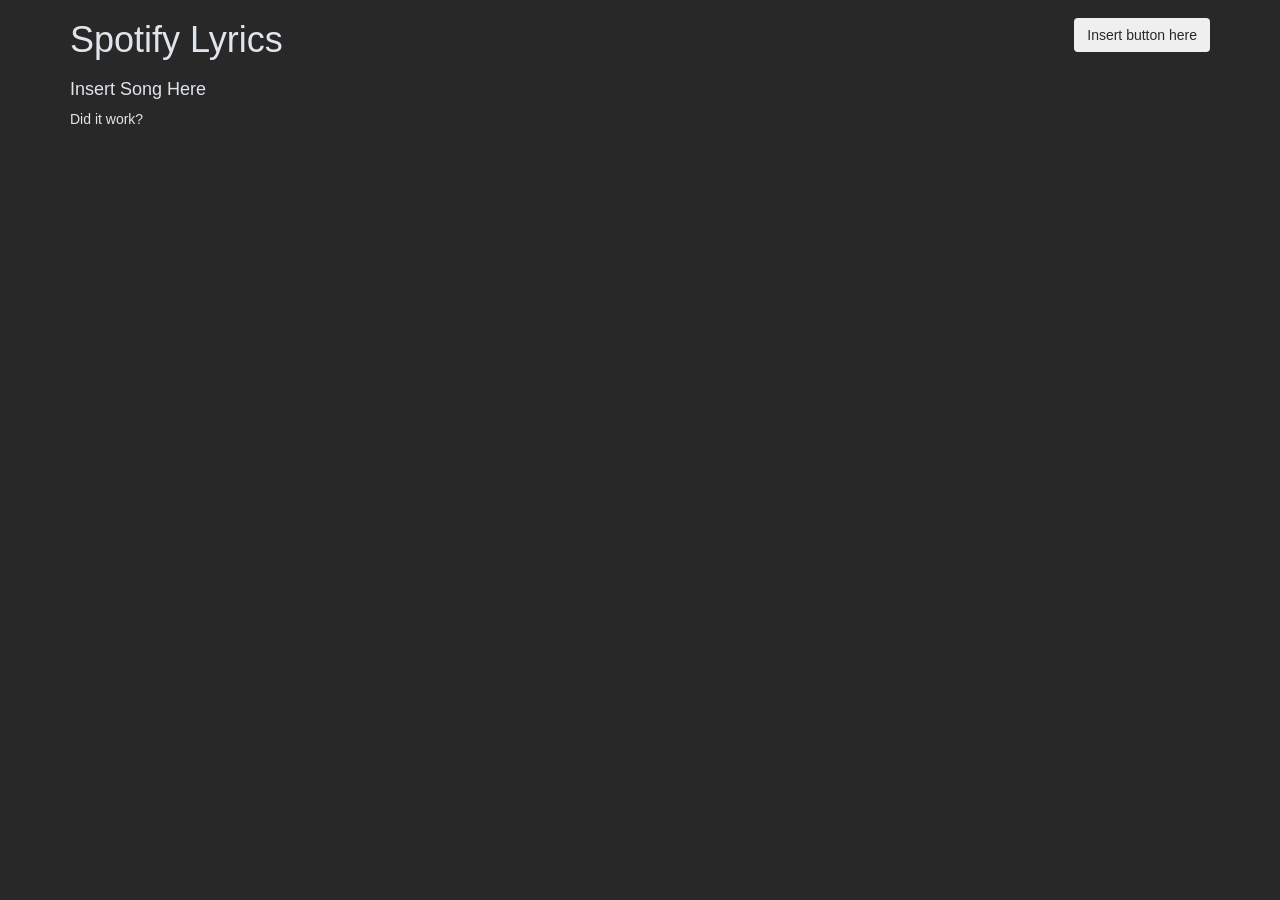
==== index.html @ 49e255c4 "Further Testing" ====
<!DOCTYPE html>
<html lang="en-us">
  <head>
    <title>
      Zynh's Git.io
    </title>

    <meta charset="utf-8">

    <!-- Mobile First, don't know if it works tbh -->
    <meta name="viewport" content="width=device-width, initial-scale=1">

    <link rel="stylesheet" href="https://maxcdn.bootstrapcdn.com/bootstrap/3.4.1/css/bootstrap.min.css">
    <link rel="stylesheet" href="./css/hackyalignment.css">
    <link rel="stylesheet" href="./css/colorshenanigans.css">
    <script src="https://ajax.googleapis.com/ajax/libs/jquery/3.5.1/jquery.min.js"></script>
    <script src="https://maxcdn.bootstrapcdn.com/bootstrap/3.4.1/js/bootstrap.min.js"></script>

  </head>

  <body style="background-color:#282828">
  <div class="container">
    <div class="row vertical-align"> <!--
      ^--  Additional class -->
      <div class="col-xs-4">
        <h1>Spotify Lyrics</h1>
      </div>
      <div class="col-xs-8 text-right">
        <button type="button" class="btn tdark">Insert button here</button>
      </div>
    </div>
    <div class="row">
      <div class="col-xs-12">
        <h4 id="Title">Insert Song Here</h2>
        <p id="Lyrics"></p>
      </div>
    </div>
  </div>
  </body>

  <script src="./js/Test.js"></script>
</html>
---- css/hackyalignment.css ----
.vertical-align {
    display: flex;
    align-items: center;
  }
---- css/colorshenanigans.css ----
body {
    color: #e0e5eb;
}

.tdark {
    color: #282828
}
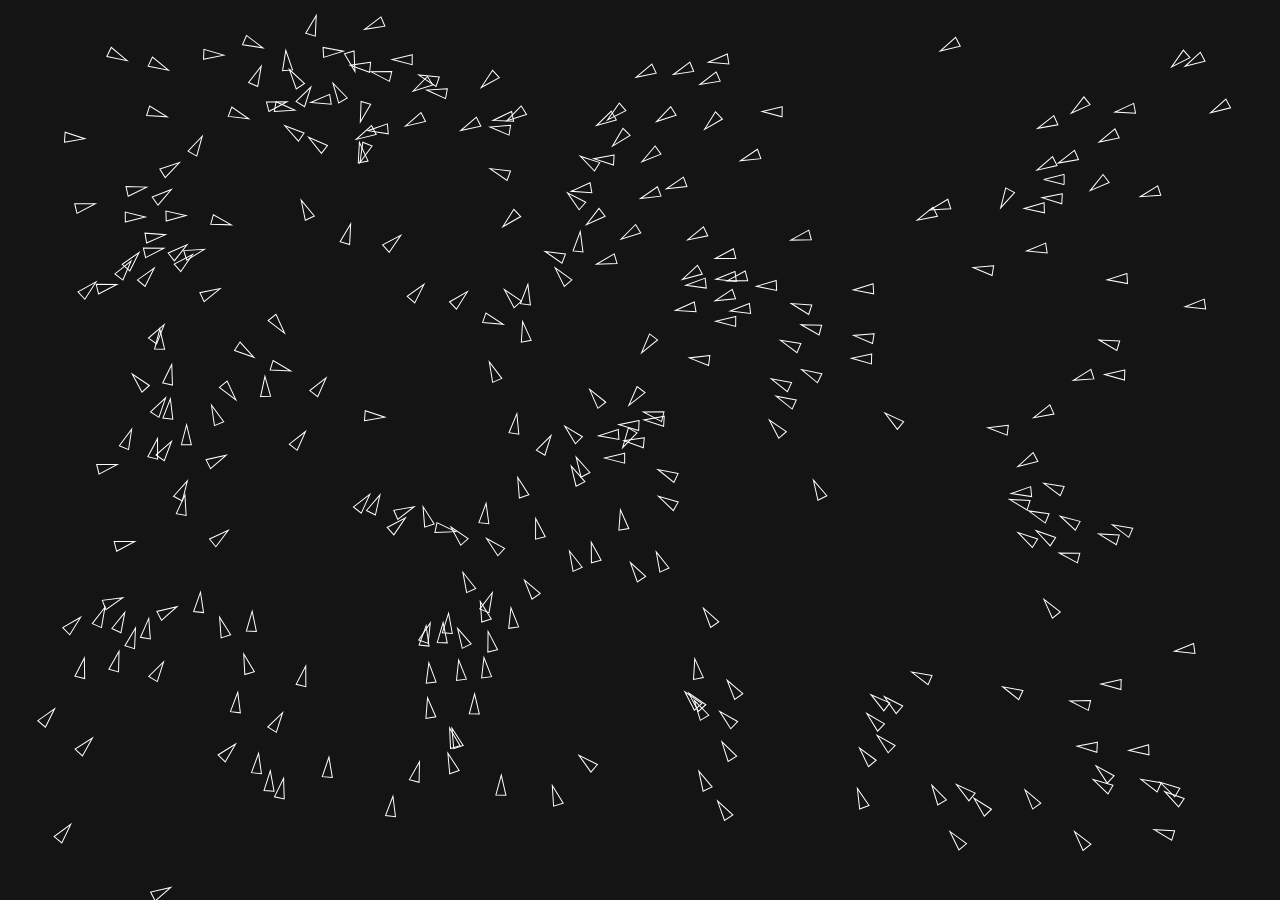
==== commit 853984be: "Testing Again" ====
--- a/index.html
+++ b/index.html
@@ -1,42 +1,19 @@
 <!DOCTYPE html>
-<html lang="en-us">
+<html lang="en">
   <head>
-    <title>
-      Zynh's Git.io
-    </title>
+    <meta charset="utf-8" />
+    <meta name="viewport" content="width=device-width, initial-scale=1.0">
 
-    <meta charset="utf-8">
+    <title>Sketch</title>
 
-    <!-- Mobile First, don't know if it works tbh -->
-    <meta name="viewport" content="width=device-width, initial-scale=1">
+    <link rel="stylesheet" type="text/css" href="style.css">
 
-    <link rel="stylesheet" href="https://maxcdn.bootstrapcdn.com/bootstrap/3.4.1/css/bootstrap.min.css">
-    <link rel="stylesheet" href="./css/hackyalignment.css">
-    <link rel="stylesheet" href="./css/colorshenanigans.css">
-    <script src="https://ajax.googleapis.com/ajax/libs/jquery/3.5.1/jquery.min.js"></script>
-    <script src="https://maxcdn.bootstrapcdn.com/bootstrap/3.4.1/js/bootstrap.min.js"></script>
-
+    <script src="libraries/p5.min.js"></script>
+    <script src="libraries/p5.sound.min.js"></script>
   </head>
 
-  <body style="background-color:#282828">
-  <div class="container">
-    <div class="row vertical-align"> <!--
-      ^--  Additional class -->
-      <div class="col-xs-4">
-        <h1>Spotify Lyrics</h1>
-      </div>
-      <div class="col-xs-8 text-right">
-        <button type="button" class="btn tdark">Insert button here</button>
-      </div>
-    </div>
-    <div class="row">
-      <div class="col-xs-12">
-        <h4 id="Title">Insert Song Here</h2>
-        <p id="Lyrics"></p>
-      </div>
-    </div>
-  </div>
+  <body>
+    <script src="sketch.js"></script>
+    <script src="classes/boid.js"></script>
   </body>
-
-  <script src="./js/Test.js"></script>
 </html>
--- a/style.css
+++ b/style.css
@@ -0,0 +1,8 @@
+html, body {
+  margin: 0;
+  padding: 0;
+}
+
+canvas {
+  display: block;
+}
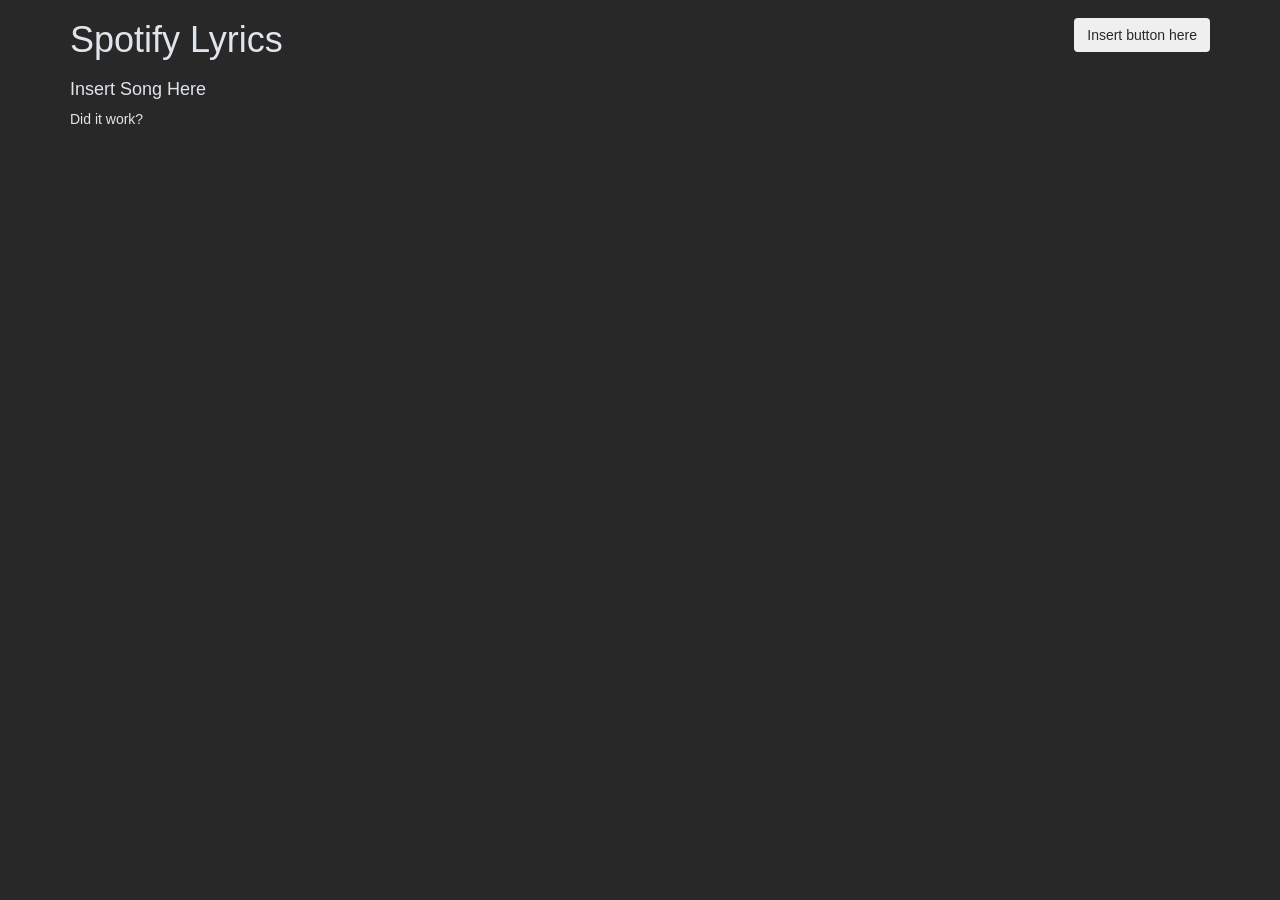
==== commit 00898562: "Revert "Testing Again" This reverts commit 853984bedd20b216fec701b8f6784100d59f37e8." ====
--- a/index.html
+++ b/index.html
@@ -1,19 +1,42 @@
 <!DOCTYPE html>
-<html lang="en">
+<html lang="en-us">
   <head>
-    <meta charset="utf-8" />
-    <meta name="viewport" content="width=device-width, initial-scale=1.0">
+    <title>
+      Zynh's Git.io
+    </title>
 
-    <title>Sketch</title>
+    <meta charset="utf-8">
 
-    <link rel="stylesheet" type="text/css" href="style.css">
+    <!-- Mobile First, don't know if it works tbh -->
+    <meta name="viewport" content="width=device-width, initial-scale=1">
 
-    <script src="libraries/p5.min.js"></script>
-    <script src="libraries/p5.sound.min.js"></script>
+    <link rel="stylesheet" href="https://maxcdn.bootstrapcdn.com/bootstrap/3.4.1/css/bootstrap.min.css">
+    <link rel="stylesheet" href="./css/hackyalignment.css">
+    <link rel="stylesheet" href="./css/colorshenanigans.css">
+    <script src="https://ajax.googleapis.com/ajax/libs/jquery/3.5.1/jquery.min.js"></script>
+    <script src="https://maxcdn.bootstrapcdn.com/bootstrap/3.4.1/js/bootstrap.min.js"></script>
+
   </head>
 
-  <body>
-    <script src="sketch.js"></script>
-    <script src="classes/boid.js"></script>
+  <body style="background-color:#282828">
+  <div class="container">
+    <div class="row vertical-align"> <!--
+      ^--  Additional class -->
+      <div class="col-xs-4">
+        <h1>Spotify Lyrics</h1>
+      </div>
+      <div class="col-xs-8 text-right">
+        <button type="button" class="btn tdark">Insert button here</button>
+      </div>
+    </div>
+    <div class="row">
+      <div class="col-xs-12">
+        <h4 id="Title">Insert Song Here</h2>
+        <p id="Lyrics"></p>
+      </div>
+    </div>
+  </div>
   </body>
+
+  <script src="./js/Test.js"></script>
 </html>
--- a/css/hackyalignment.css
+++ b/css/hackyalignment.css
@@ -0,0 +1,4 @@
+.vertical-align {
+    display: flex;
+    align-items: center;
+  }
--- a/css/colorshenanigans.css
+++ b/css/colorshenanigans.css
@@ -0,0 +1,7 @@
+body {
+    color: #e0e5eb;
+}
+
+.tdark {
+    color: #282828
+}
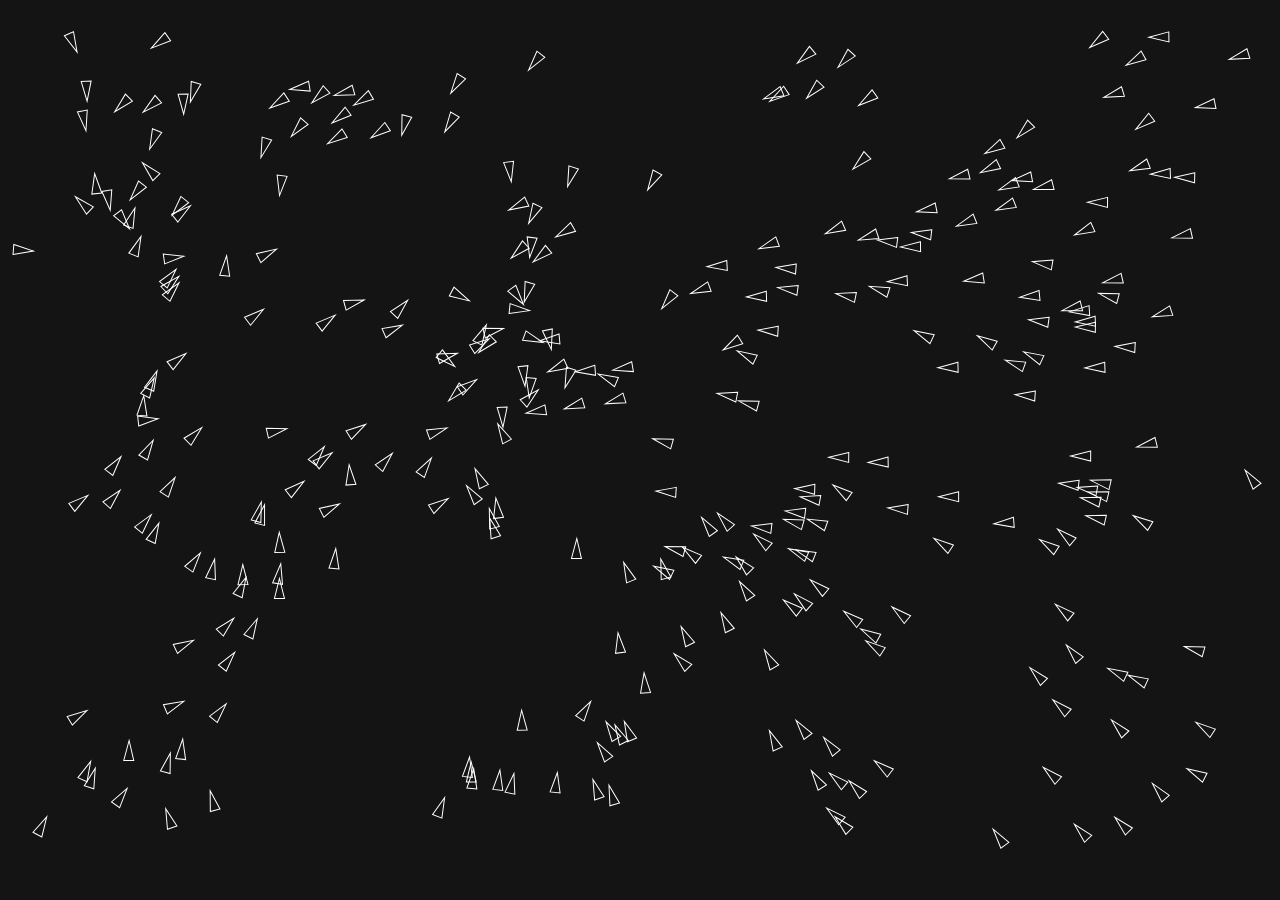
==== commit 203eb6dd: "Testing again again" ====
--- a/index.html
+++ b/index.html
@@ -1,42 +1,19 @@
 <!DOCTYPE html>
-<html lang="en-us">
+<html lang="en">
   <head>
-    <title>
-      Zynh's Git.io
-    </title>
+    <meta charset="utf-8" />
+    <meta name="viewport" content="width=device-width, initial-scale=1.0">
 
-    <meta charset="utf-8">
+    <title>Sketch</title>
 
-    <!-- Mobile First, don't know if it works tbh -->
-    <meta name="viewport" content="width=device-width, initial-scale=1">
+    <link rel="stylesheet" type="text/css" href="style.css">
 
-    <link rel="stylesheet" href="https://maxcdn.bootstrapcdn.com/bootstrap/3.4.1/css/bootstrap.min.css">
-    <link rel="stylesheet" href="./css/hackyalignment.css">
-    <link rel="stylesheet" href="./css/colorshenanigans.css">
-    <script src="https://ajax.googleapis.com/ajax/libs/jquery/3.5.1/jquery.min.js"></script>
-    <script src="https://maxcdn.bootstrapcdn.com/bootstrap/3.4.1/js/bootstrap.min.js"></script>
-
+    <script src="libraries/p5.min.js"></script>
+    <script src="libraries/p5.sound.min.js"></script>
   </head>
 
-  <body style="background-color:#282828">
-  <div class="container">
-    <div class="row vertical-align"> <!--
-      ^--  Additional class -->
-      <div class="col-xs-4">
-        <h1>Spotify Lyrics</h1>
-      </div>
-      <div class="col-xs-8 text-right">
-        <button type="button" class="btn tdark">Insert button here</button>
-      </div>
-    </div>
-    <div class="row">
-      <div class="col-xs-12">
-        <h4 id="Title">Insert Song Here</h2>
-        <p id="Lyrics"></p>
-      </div>
-    </div>
-  </div>
+  <body>
+    <script src="sketch.js"></script>
+    <script src="classes/boid.js"></script>
   </body>
-
-  <script src="./js/Test.js"></script>
 </html>
--- a/style.css
+++ b/style.css
@@ -0,0 +1,8 @@
+html, body {
+  margin: 0;
+  padding: 0;
+}
+
+canvas {
+  display: block;
+}
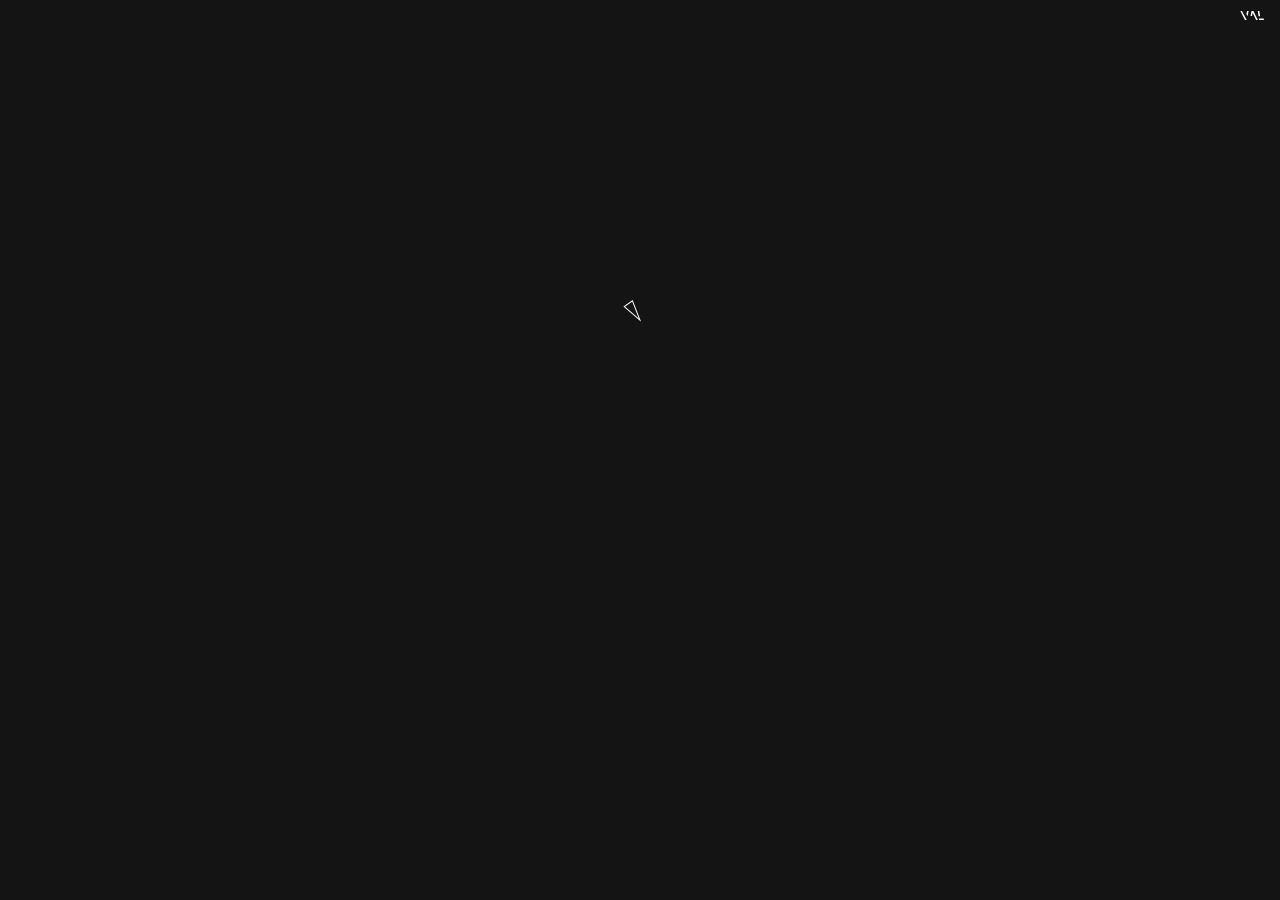
==== commit f21dd002: "Reverts Reverts" ====
--- a/index.html
+++ b/index.html
@@ -9,7 +9,7 @@
     <link rel="stylesheet" type="text/css" href="style.css">
 
     <script src="libraries/p5.min.js"></script>
-    <script src="libraries/p5.sound.min.js"></script>
+    <script src="classes/userProperties.js"></script>
   </head>
 
   <body>
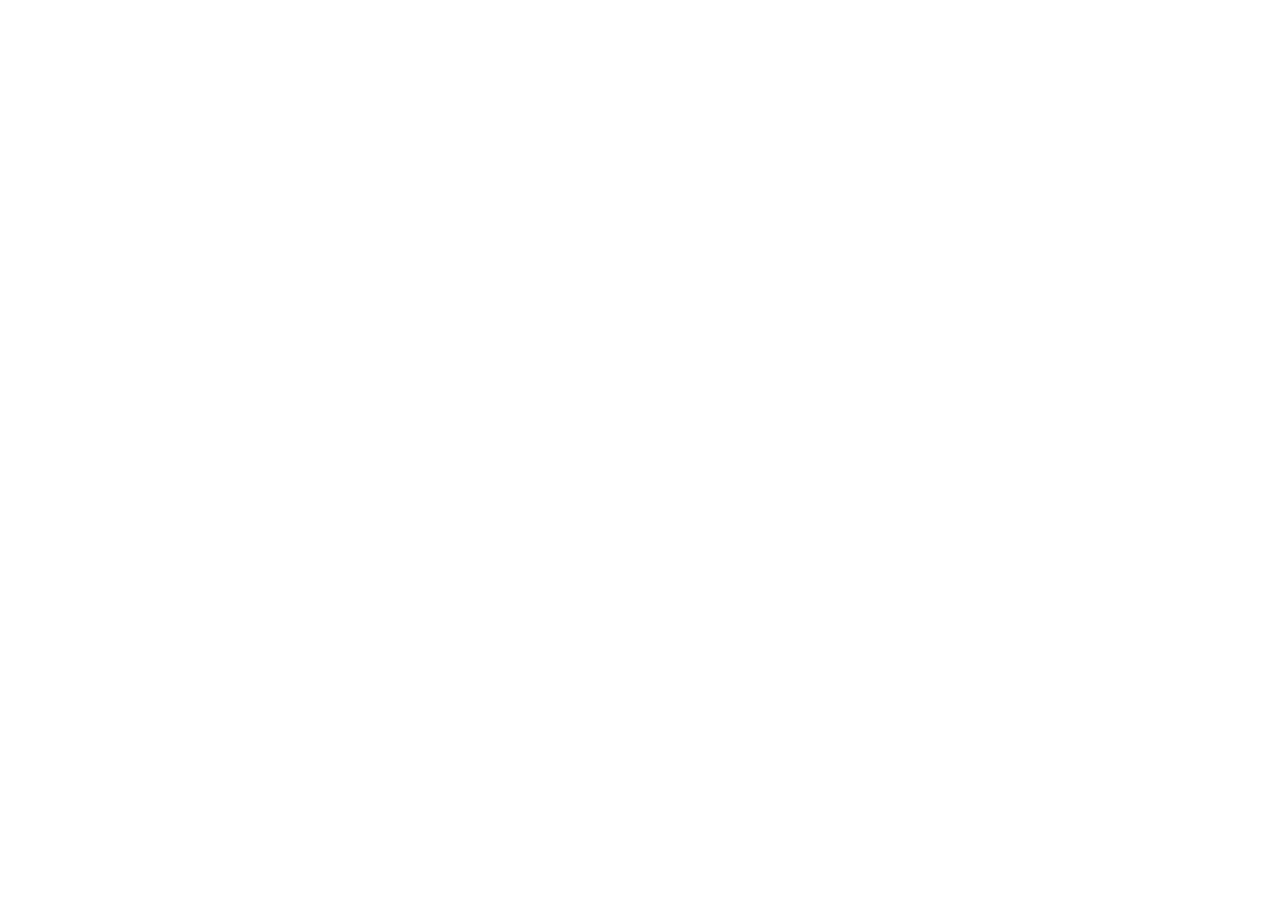
==== commit e888815a: "CPU Profiling shenanigans" ====
--- a/index.html
+++ b/index.html
@@ -7,8 +7,10 @@
     <title>Sketch</title>
 
     <link rel="stylesheet" type="text/css" href="style.css">
-
-    <script src="libraries/p5.min.js"></script>
+    
+    <!-- cloudfare is for profiling -->
+    <script src="https://cdnjs.cloudflare.com/ajax/libs/p5.js/1.3.1/p5.js"></script>
+    <!--<script src="libraries/p5.min.js"></script>-->
     <script src="classes/userProperties.js"></script>
   </head>
 
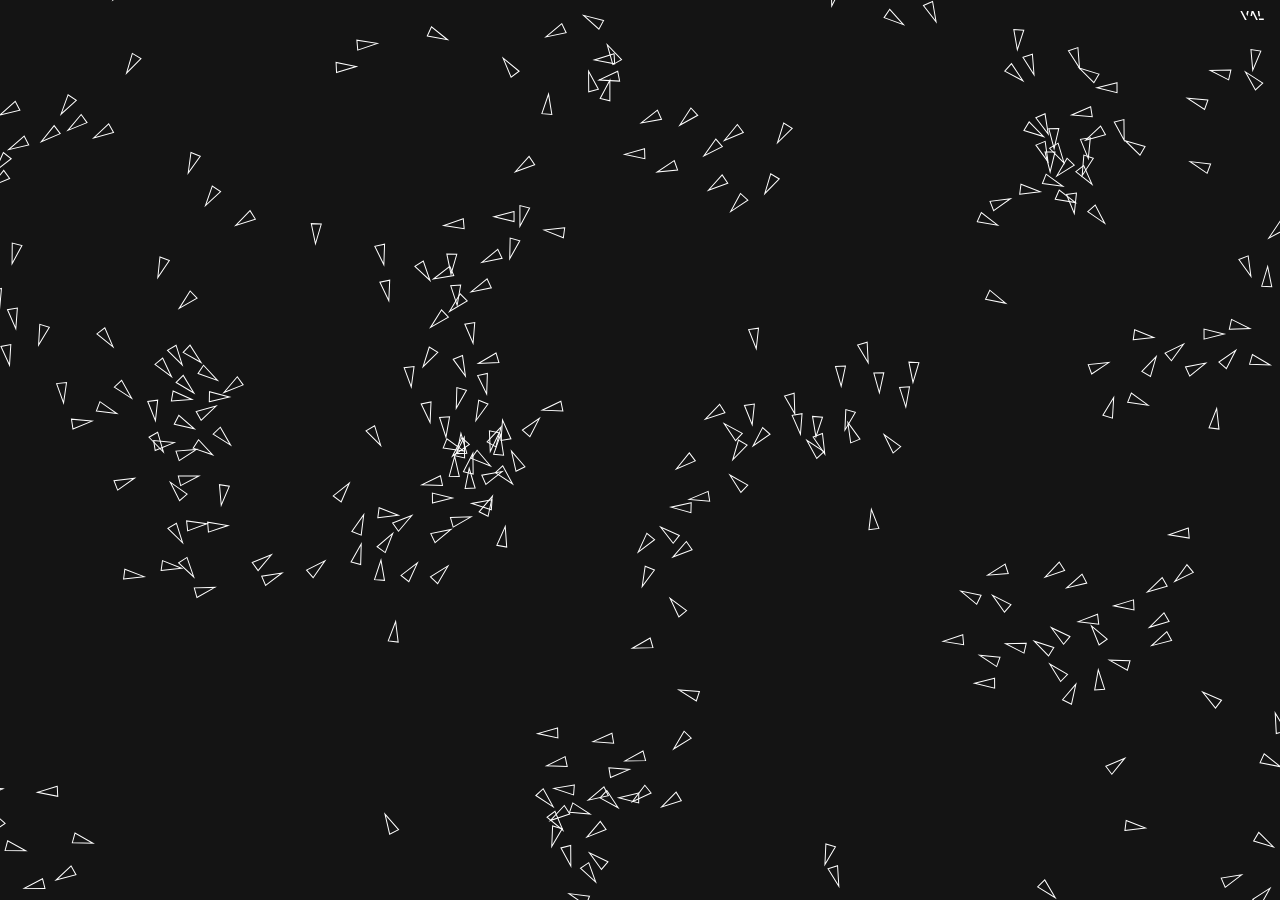
==== commit cad91587: "Back to Min" ====
--- a/index.html
+++ b/index.html
@@ -9,8 +9,8 @@
     <link rel="stylesheet" type="text/css" href="style.css">
     
     <!-- cloudfare is for profiling -->
-    <script src="https://cdnjs.cloudflare.com/ajax/libs/p5.js/1.3.1/p5.js"></script>
-    <!--<script src="libraries/p5.min.js"></script>-->
+    <!--<script src="https://cdnjs.cloudflare.com/ajax/libs/p5.js/1.3.1/p5.js"></script>-->
+    <script src="libraries/p5.min.js"></script>
     <script src="classes/userProperties.js"></script>
   </head>
 
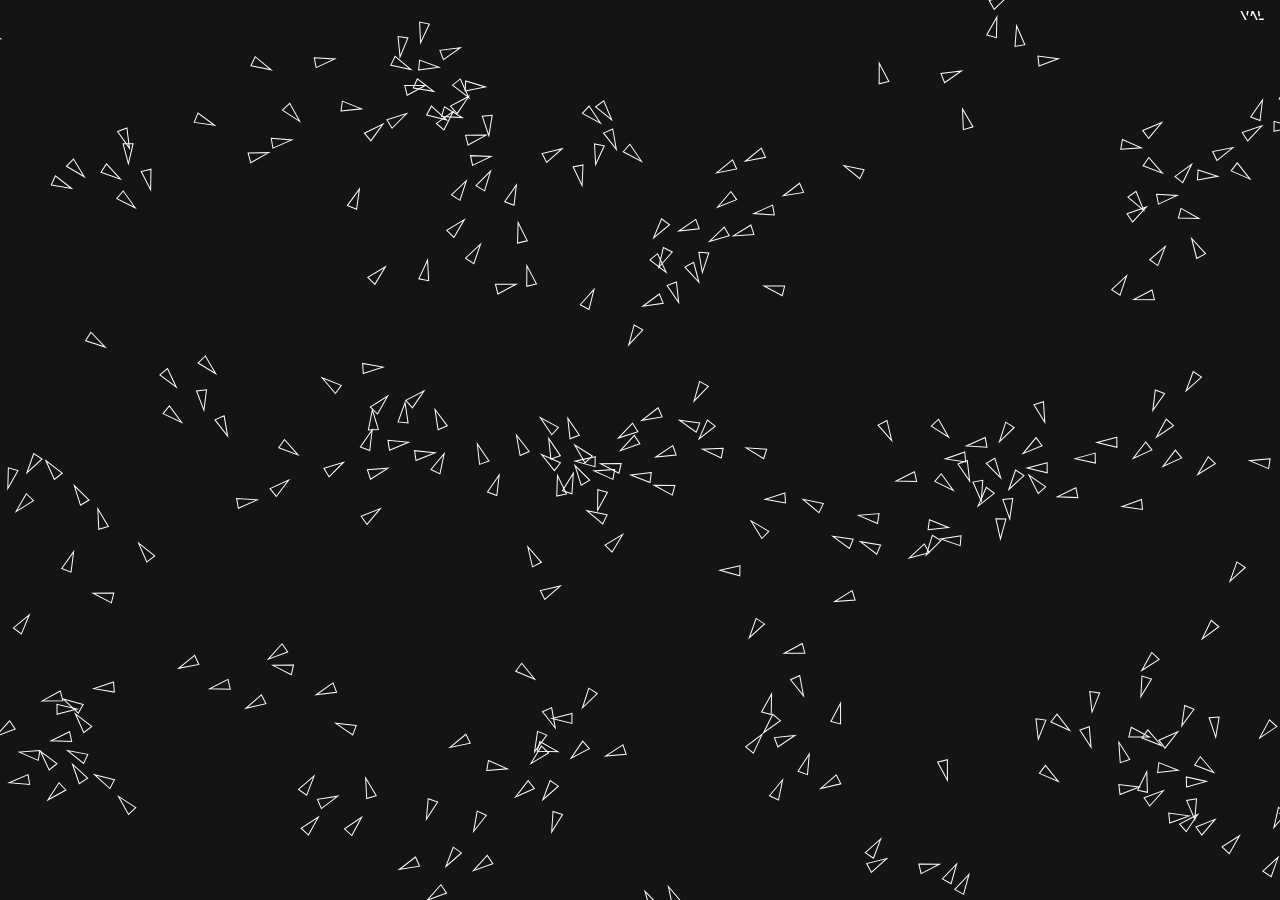
==== commit 118b09ee: "Change the title of the sketch" ====
--- a/index.html
+++ b/index.html
@@ -4,7 +4,7 @@
     <meta charset="utf-8" />
     <meta name="viewport" content="width=device-width, initial-scale=1.0">
 
-    <title>Sketch</title>
+    <title>Boids! -- Zynh</title>
 
     <link rel="stylesheet" type="text/css" href="style.css">
     
